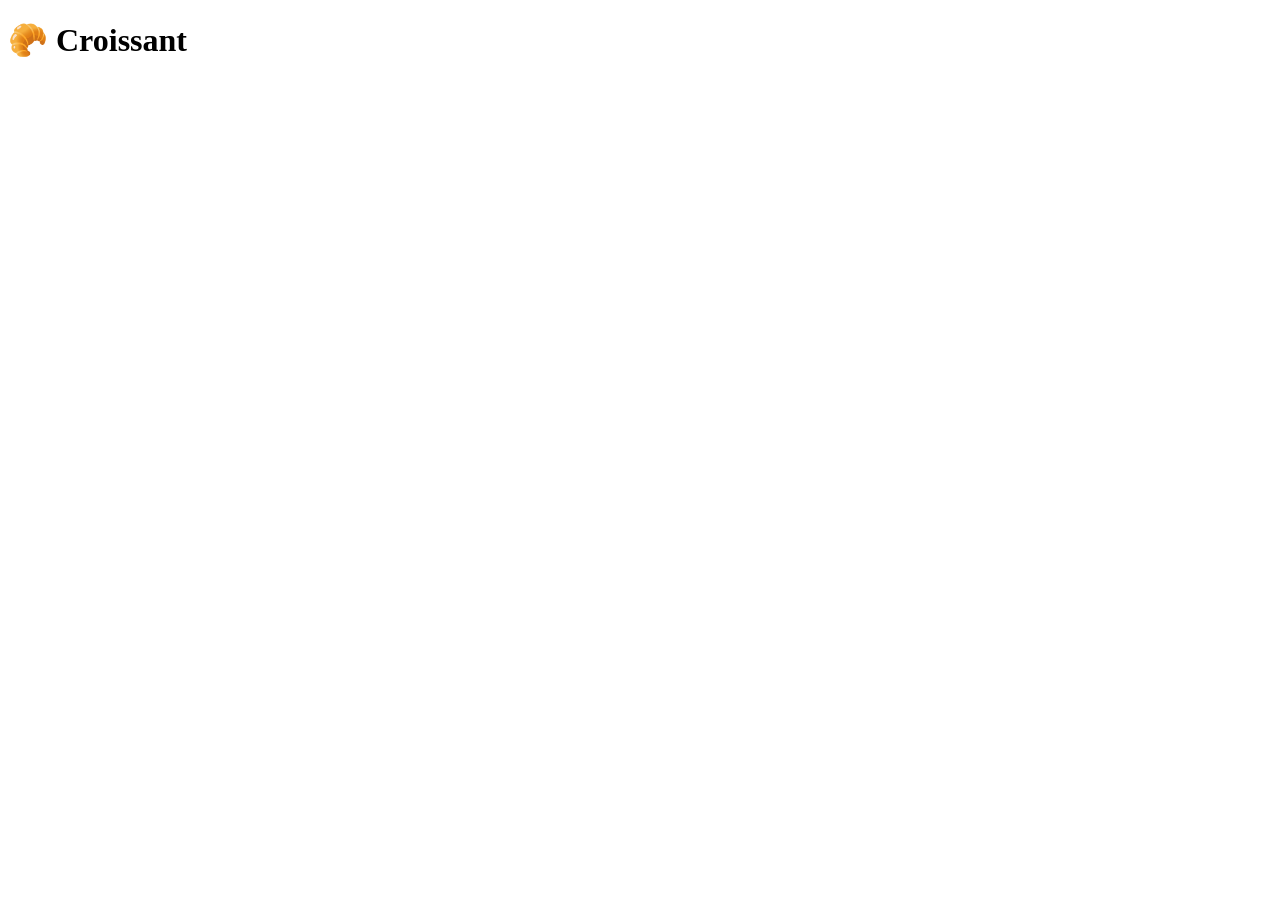
==== contact.html @ 4e822279 "Completed website task" ====
<!DOCTYPE html>
<html lang="en">
<head>
    <meta charset="UTF-8">
    <meta name="viewport" content="width=device-width, initial-scale=1.0">
    <title>Croissant</title>
</head>
<body>
    <h1>🥐 Croissant</h1>
</body>
</html>
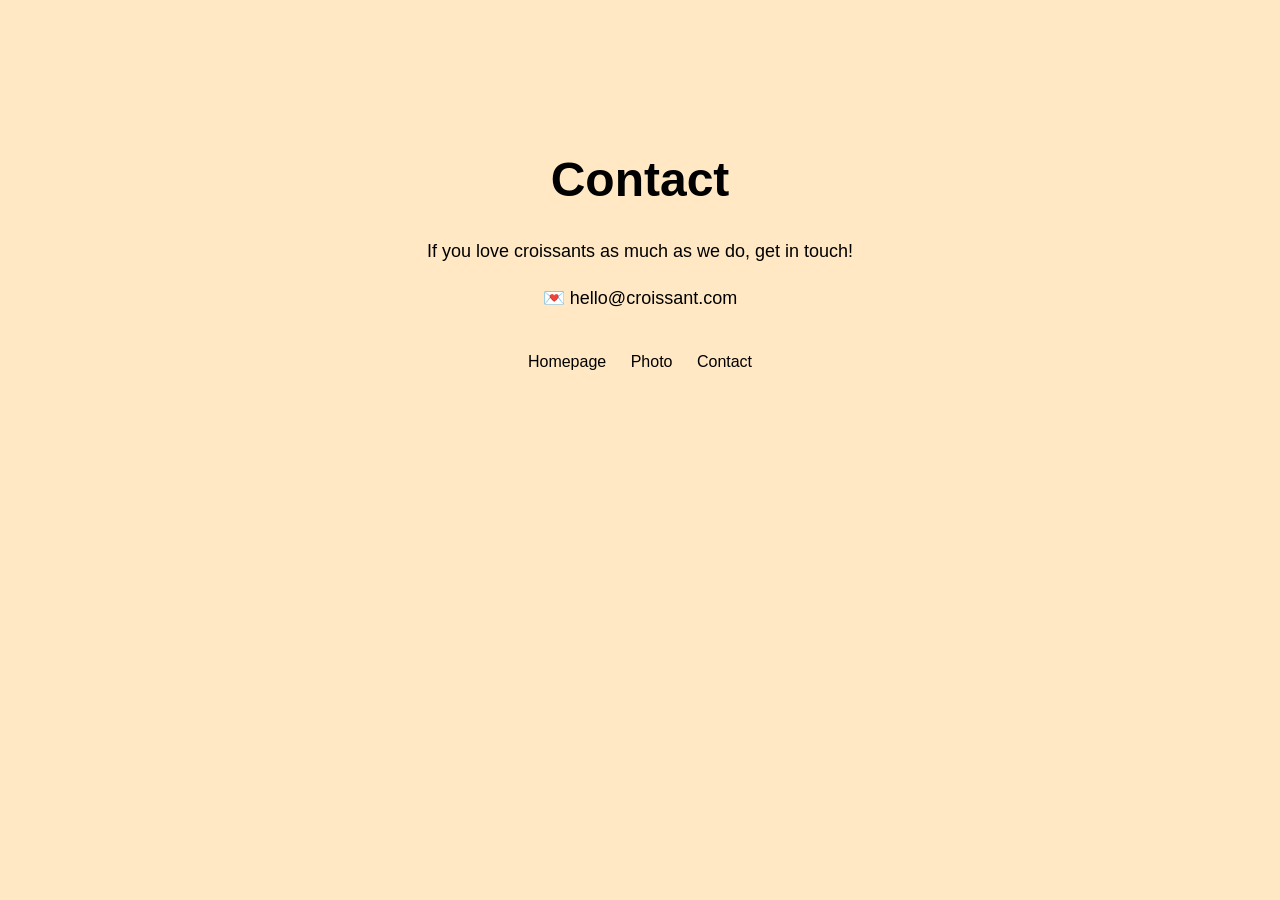
==== commit 065084dd: "Contact & Photop pages were not deploying" ====
--- a/contact.html
+++ b/contact.html
@@ -1,11 +1,37 @@
 <!DOCTYPE html>
 <html lang="en">
+
 <head>
     <meta charset="UTF-8">
     <meta name="viewport" content="width=device-width, initial-scale=1.0">
-    <title>Croissant</title>
+
+    <title>Contact - Croissant</title>
+
+    <link rel="stylesheet" href="style.css">
 </head>
+
 <body>
-    <h1>🥐 Croissant</h1>
+
+    <main class="container">
+
+        <h1>Contact</h1>
+
+        <p>
+            If you love croissants as much as we do, get in touch!
+        </p>
+
+        <p>
+            💌 hello@croissant.com
+        </p>
+
+        <nav>
+            <a href="index.html">Homepage</a>
+            <a href="photo.html">Photo</a>
+            <a href="contact.html">Contact</a>
+        </nav>
+
+    </main>
+
 </body>
+
 </html>
--- a/style.css
+++ b/style.css
@@ -0,0 +1,36 @@
+body {
+    background: rgb(255, 232, 195);
+    font-family: Arial, sans-serif;
+    margin: 0;
+}
+
+.container {
+    max-width: 700px;
+    margin: 100px auto;
+    text-align: center;
+    padding: 20px;
+}
+
+h1 {
+    font-size: 48px;
+    margin-bottom: 30px;
+}
+
+p {
+    font-size: 18px;
+    line-height: 1.6;
+}
+
+nav {
+    margin-top: 40px;
+}
+
+nav a {
+    margin: 0 10px;
+    color: black;
+    text-decoration: none;
+}
+
+nav a:hover {
+    text-decoration: underline;
+}
